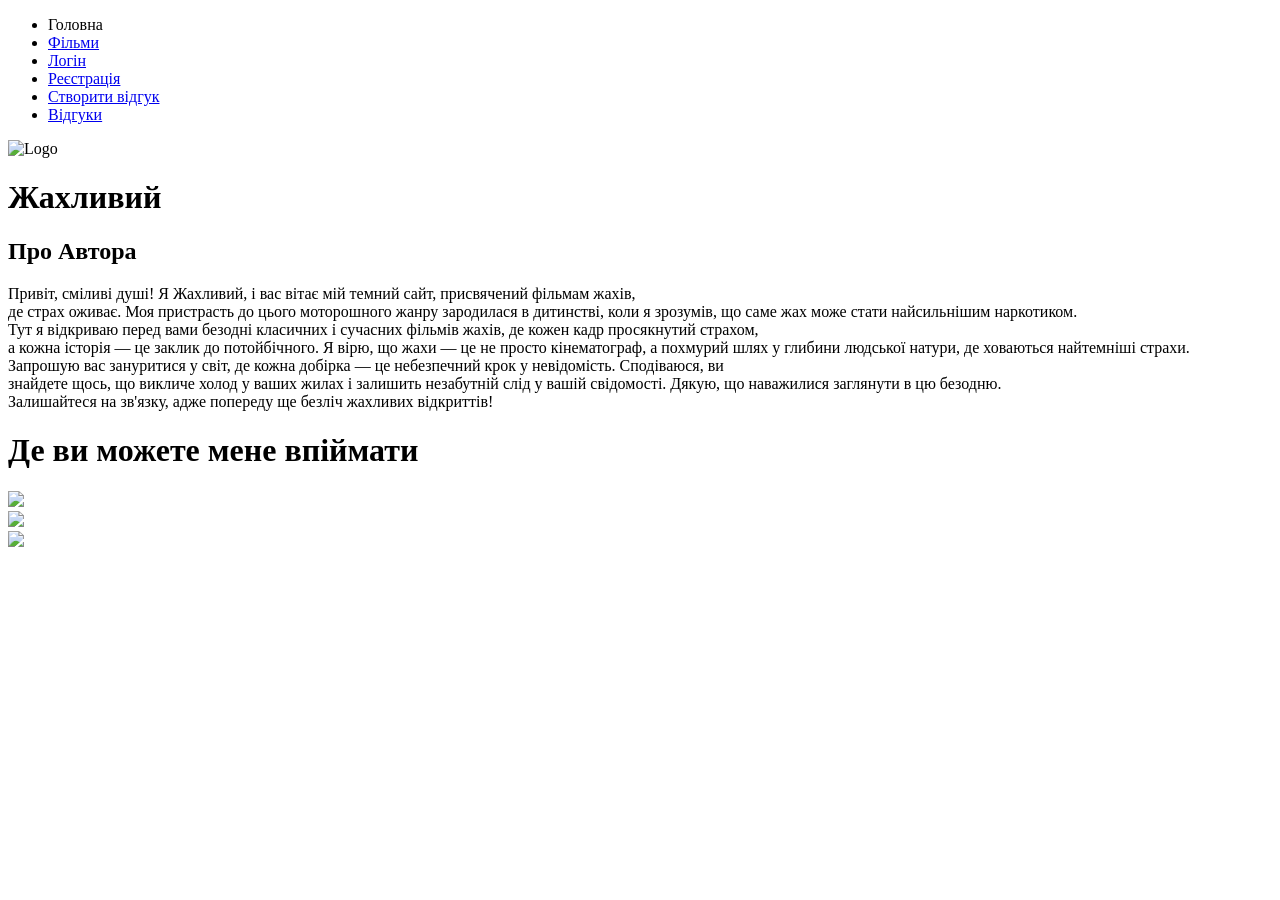
==== index.html @ cc89a4ee "Add files via upload" ====
<!DOCTYPE HTML>
<html lang="uk">
<head>
    <meta charset='UTF-8'>
    <title>Horror Films</title>
    <link rel="stylesheet" href="../static/styles.css">
</head>
<body>
    <header>
        <nav>
            <ul>
                <li>Головна</li>
                <li><a href="/films">Фільми</a></li>
                <li><a href="/login">Логін</a></li>
                <li><a href="/register">Реєстрація</a></li>
                <li><a href="/review">Створити відгук</a></li>
                <li><a href="/reviews">Відгуки</a></li>
            </ul>
        </nav>
        <img src="../static/images/logo.png" alt="Logo" width="300">
        <h1>Жахливий</h1>
    </header>
    <main>
        <div class="about_me">
            <h2>Про Автора</h2>
            <p>Привіт, сміливі душі! Я Жахливий, і вас вітає мій темний сайт, присвячений фільмам жахів,<br> де страх оживає. Моя пристрасть до цього моторошного жанру зародилася в дитинстві, коли я зрозумів, що саме жах може стати найсильнішим наркотиком.<br>

Тут я відкриваю перед вами безодні класичних і сучасних фільмів жахів, де кожен кадр просякнутий страхом,<br> а кожна історія — це заклик до потойбічного. Я вірю, що жахи — це не просто кінематограф, а похмурий шлях у глибини людської натури, де ховаються найтемніші страхи.<br>

Запрошую вас зануритися у світ, де кожна добірка — це небезпечний крок у невідомість. Сподіваюся, ви<br>знайдете щось, що викличе холод у ваших жилах і залишить незабутній слід у вашій свідомості. Дякую, що наважилися заглянути в цю безодню.<br> Залишайтеся на зв'язку, адже попереду ще безліч жахливих відкриттів!</p>
        </div>
    </main>
    <footer class="prog">
        <h1>Де ви можете мене впіймати</h1>
        <section class="tg"><img src="../static/images/tg.png", width=30></section>
        <section class="insta"><img src="../static/images/insta.jfif", width=30></section>
        <section class="facebook"><img src="../static/images/faceb.png", width=30></section>
    </footer> 
</body>
</html>
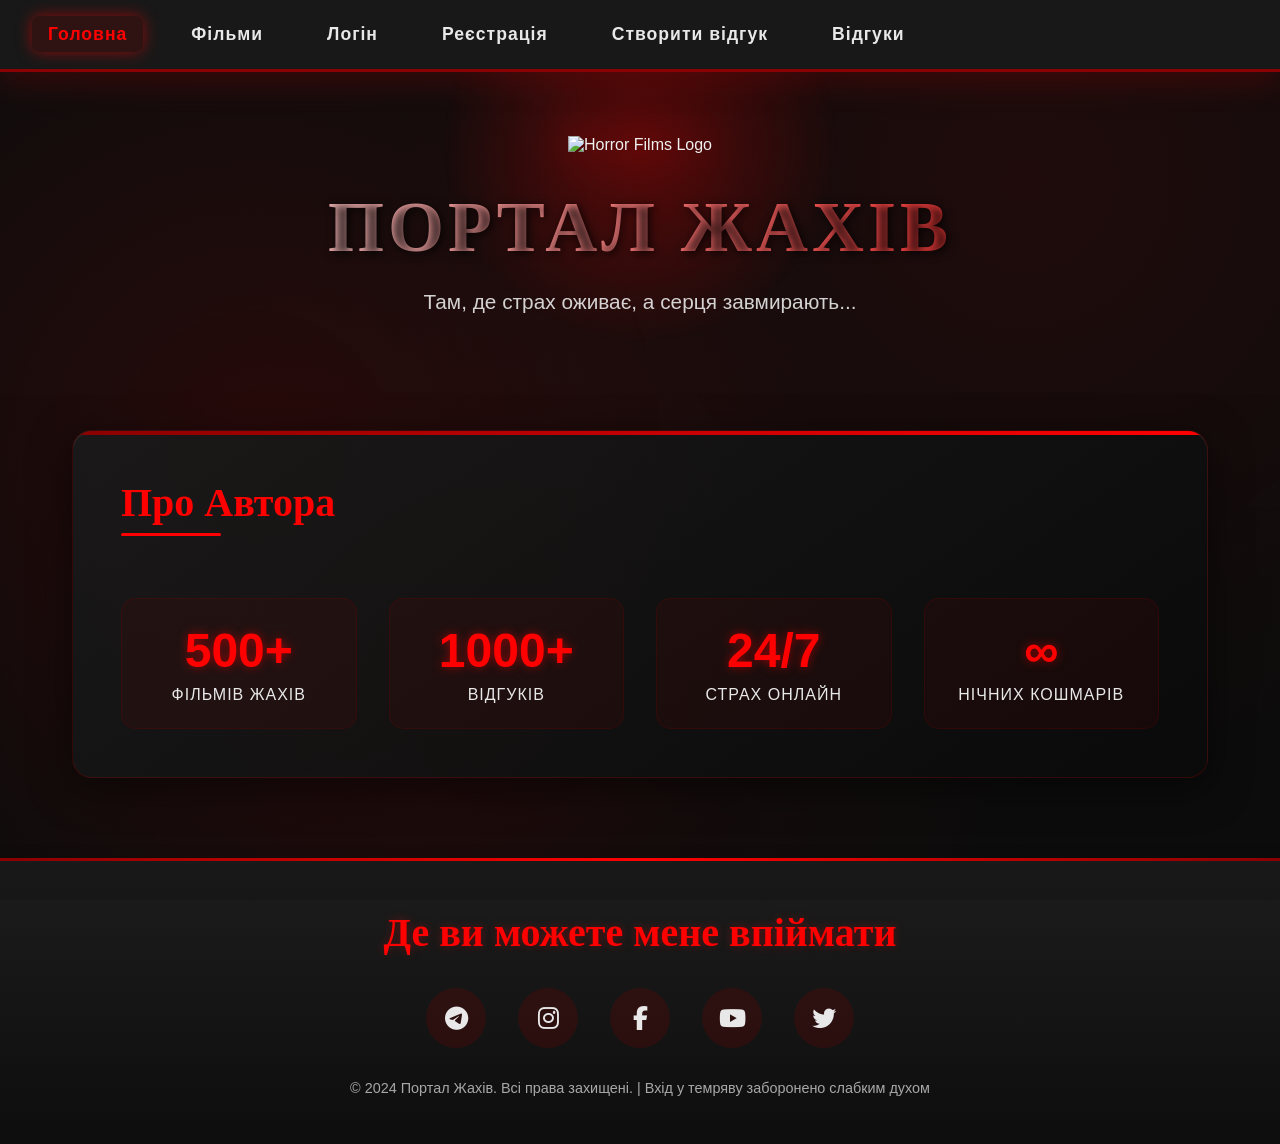
==== commit ab9b7ebb: "Adding files to the repository Adding HTML files with design CSS and JS like a frontend. And adding " ====
--- a/index.html
+++ b/index.html
@@ -2,39 +2,722 @@
 <html lang="uk">
 <head>
     <meta charset='UTF-8'>
-    <title>Horror Films</title>
+    <meta name="viewport" content="width=device-width, initial-scale=1.0">
+    <title>Horror Films | Порталом жахів</title>
     <link rel="stylesheet" href="../static/styles.css">
+    <link rel="stylesheet" href="https://cdnjs.cloudflare.com/ajax/libs/font-awesome/6.4.0/css/all.min.css">
+    <style>
+        :root {
+            --blood-red: #8b0000;
+            --dark-red: #5a0000;
+            --neon-red: #ff0000;
+            --glow-red: #ff4444;
+            --deep-black: #0a0a0a;
+            --charcoal: #1a1a1a;
+            --ash-gray: #2a2a2a;
+            --bone-white: #f0f0f0;
+            --ghost-white: #e8e8e8;
+            --shadow: 0 10px 30px rgba(139, 0, 0, 0.3);
+            --glow: 0 0 15px rgba(255, 0, 0, 0.5);
+            --transition: all 0.4s cubic-bezier(0.175, 0.885, 0.32, 1.275);
+        }
+
+        * {
+            margin: 0;
+            padding: 0;
+            box-sizing: border-box;
+        }
+
+        @font-face {
+            font-family: 'HorrorFont';
+            src: url('https://fonts.googleapis.com/css2?family=Cinzel+Decorative:wght@700&display=swap');
+        }
+
+        body {
+            font-family: 'Segoe UI', Tahoma, Geneva, Verdana, sans-serif;
+            color: var(--bone-white);
+            background: var(--deep-black);
+            min-height: 100vh;
+            overflow-x: hidden;
+            position: relative;
+        }
+
+        body::before {
+            content: '';
+            position: fixed;
+            top: 0;
+            left: 0;
+            width: 100%;
+            height: 100%;
+            background:
+                radial-gradient(circle at 20% 50%, rgba(139, 0, 0, 0.2) 0%, transparent 50%),
+                radial-gradient(circle at 80% 20%, rgba(139, 0, 0, 0.15) 0%, transparent 50%),
+                radial-gradient(circle at 40% 80%, rgba(139, 0, 0, 0.1) 0%, transparent 50%),
+                linear-gradient(to bottom, rgba(10, 10, 10, 0.95), rgba(10, 10, 10, 0.98));
+            z-index: -1;
+        }
+        .blood-drip {
+            position: fixed;
+            top: -100px;
+            width: 3px;
+            height: 100px;
+            background: linear-gradient(to bottom, transparent, var(--neon-red));
+            animation: drip 15s infinite linear;
+            opacity: 0.3;
+            z-index: -1;
+        }
+
+        .blood-drip:nth-child(2) { left: 20%; animation-delay: 3s; }
+        .blood-drip:nth-child(3) { left: 40%; animation-delay: 7s; }
+        .blood-drip:nth-child(4) { left: 60%; animation-delay: 11s; }
+        .blood-drip:nth-child(5) { left: 80%; animation-delay: 5s; }
+
+        @keyframes drip {
+            0% {
+                top: -100px;
+                opacity: 0;
+            }
+            10% {
+                opacity: 0.5;
+            }
+            90% {
+                opacity: 0.5;
+            }
+            100% {
+                top: 100vh;
+                opacity: 0;
+            }
+        }
+        nav {
+            background: rgba(26, 26, 26, 0.95);
+            backdrop-filter: blur(10px);
+            padding: 1.5rem 2rem;
+            position: sticky;
+            top: 0;
+            z-index: 1000;
+            border-bottom: 3px solid var(--blood-red);
+            box-shadow: var(--shadow);
+        }
+
+        .nav-container {
+            max-width: 1400px;
+            margin: 0 auto;
+            display: flex;
+            justify-content: space-between;
+            align-items: center;
+        }
+
+        .nav-links {
+            display: flex;
+            gap: 2rem;
+            list-style: none;
+        }
+
+        .nav-links li {
+            position: relative;
+        }
+
+        .nav-links a {
+            color: var(--ghost-white);
+            text-decoration: none;
+            font-size: 1.1rem;
+            font-weight: 600;
+            padding: 0.5rem 1rem;
+            border-radius: 8px;
+            transition: var(--transition);
+            position: relative;
+            overflow: hidden;
+            letter-spacing: 1px;
+        }
+
+        .nav-links a::before {
+            content: '';
+            position: absolute;
+            bottom: 0;
+            left: 0;
+            width: 100%;
+            height: 2px;
+            background: var(--neon-red);
+            transform: scaleX(0);
+            transform-origin: right;
+            transition: transform 0.4s ease;
+        }
+
+        .nav-links a:hover {
+            color: var(--neon-red);
+            background: rgba(139, 0, 0, 0.1);
+        }
+
+        .nav-links a:hover::before {
+            transform: scaleX(1);
+            transform-origin: left;
+        }
+
+        .nav-links .active {
+            color: var(--neon-red);
+            box-shadow: var(--glow);
+            background: rgba(139, 0, 0, 0.2);
+        }
+        header {
+            padding: 4rem 2rem;
+            text-align: center;
+            position: relative;
+            overflow: hidden;
+        }
+
+        .logo-container {
+            position: relative;
+            display: inline-block;
+            margin-bottom: 2rem;
+            animation: float 6s ease-in-out infinite;
+        }
+
+        @keyframes float {
+            0%, 100% { transform: translateY(0px); }
+            50% { transform: translateY(-20px); }
+        }
+
+        .logo-container img {
+            width: 350px;
+            filter: drop-shadow(0 0 20px rgba(255, 0, 0, 0.5));
+            transition: var(--transition);
+        }
+
+        .logo-container:hover img {
+            transform: scale(1.05) rotate(-2deg);
+            filter: drop-shadow(0 0 30px rgba(255, 0, 0, 0.7));
+        }
+
+        .logo-glow {
+            position: absolute;
+            top: 50%;
+            left: 50%;
+            transform: translate(-50%, -50%);
+            width: 400px;
+            height: 400px;
+            background: radial-gradient(circle, rgba(255, 0, 0, 0.3) 0%, transparent 70%);
+            z-index: -1;
+            animation: pulse 3s ease-in-out infinite;
+        }
+
+        @keyframes pulse {
+            0%, 100% { opacity: 0.3; }
+            50% { opacity: 0.6; }
+        }
+
+        h1 {
+            font-family: 'Cinzel Decorative', serif;
+            font-size: 4.5rem;
+            text-transform: uppercase;
+            letter-spacing: 4px;
+            background: linear-gradient(to right, var(--bone-white), var(--neon-red));
+            -webkit-background-clip: text;
+            background-clip: text;
+            color: transparent;
+            text-shadow: 2px 2px 10px rgba(0, 0, 0, 0.8);
+            margin-bottom: 1rem;
+            position: relative;
+        }
+
+        .tagline {
+            font-size: 1.3rem;
+            color: var(--ghost-white);
+            max-width: 600px;
+            margin: 0 auto;
+            line-height: 1.6;
+            opacity: 0.9;
+        }
+        main {
+            max-width: 1200px;
+            margin: 3rem auto;
+            padding: 0 2rem;
+        }
+
+        .about-card {
+            background: linear-gradient(145deg, rgba(26, 26, 26, 0.9), rgba(10, 10, 10, 0.9));
+            border-radius: 20px;
+            padding: 3rem;
+            box-shadow:
+                0 10px 40px rgba(0, 0, 0, 0.5),
+                inset 0 1px 0 rgba(255, 255, 255, 0.1);
+            border: 1px solid rgba(139, 0, 0, 0.3);
+            position: relative;
+            overflow: hidden;
+            transition: var(--transition);
+        }
+
+        .about-card:hover {
+            transform: translateY(-10px);
+            box-shadow:
+                0 20px 50px rgba(139, 0, 0, 0.4),
+                inset 0 1px 0 rgba(255, 255, 255, 0.1);
+            border-color: var(--neon-red);
+        }
+
+        .about-card::before {
+            content: '';
+            position: absolute;
+            top: 0;
+            left: 0;
+            width: 100%;
+            height: 4px;
+            background: linear-gradient(90deg, var(--blood-red), var(--neon-red));
+        }
+
+        .about-card h2 {
+            font-family: 'Cinzel Decorative', serif;
+            font-size: 2.5rem;
+            color: var(--neon-red);
+            margin-bottom: 1.5rem;
+            position: relative;
+            display: inline-block;
+        }
+
+        .about-card h2::after {
+            content: '';
+            position: absolute;
+            bottom: -10px;
+            left: 0;
+            width: 100px;
+            height: 3px;
+            background: var(--neon-red);
+            border-radius: 2px;
+        }
+
+        .about-text {
+            font-size: 1.2rem;
+            line-height: 1.8;
+            color: var(--ghost-white);
+            margin-bottom: 2rem;
+            position: relative;
+            z-index: 1;
+        }
+
+        .about-text p {
+            margin-bottom: 1.5rem;
+            text-align: justify;
+        }
+
+        .highlight {
+            color: var(--neon-red);
+            font-weight: bold;
+            text-shadow: 0 0 5px rgba(255, 0, 0, 0.3);
+        }
+
+        .stats {
+            display: grid;
+            grid-template-columns: repeat(auto-fit, minmax(200px, 1fr));
+            gap: 2rem;
+            margin-top: 3rem;
+        }
+
+        .stat-card {
+            background: rgba(139, 0, 0, 0.1);
+            border-radius: 15px;
+            padding: 1.5rem;
+            text-align: center;
+            border: 1px solid rgba(139, 0, 0, 0.2);
+            transition: var(--transition);
+        }
+
+        .stat-card:hover {
+            background: rgba(139, 0, 0, 0.2);
+            transform: translateY(-5px);
+            border-color: var(--neon-red);
+        }
+
+        .stat-number {
+            font-size: 3rem;
+            font-weight: bold;
+            color: var(--neon-red);
+            margin-bottom: 0.5rem;
+            text-shadow: 0 0 10px rgba(255, 0, 0, 0.5);
+        }
+
+        .stat-label {
+            font-size: 1rem;
+            color: var(--ghost-white);
+            text-transform: uppercase;
+            letter-spacing: 1px;
+        }
+
+        /* Футер */
+        footer {
+            background: linear-gradient(to top, rgba(10, 10, 10, 0.95), rgba(26, 26, 26, 0.95));
+            padding: 3rem 2rem;
+            margin-top: 5rem;
+            border-top: 3px solid var(--blood-red);
+            position: relative;
+        }
+
+        footer::before {
+            content: '';
+            position: absolute;
+            top: -3px;
+            left: 0;
+            width: 100%;
+            height: 3px;
+            background: linear-gradient(90deg, transparent, var(--neon-red), transparent);
+        }
+
+        .footer-content {
+            max-width: 1200px;
+            margin: 0 auto;
+            text-align: center;
+        }
+
+        .footer-title {
+            font-family: 'Cinzel Decorative', serif;
+            font-size: 2.5rem;
+            color: var(--neon-red);
+            margin-bottom: 2rem;
+            text-shadow: 0 0 10px rgba(255, 0, 0, 0.3);
+        }
+
+        .social-links {
+            display: flex;
+            justify-content: center;
+            gap: 2rem;
+            margin-bottom: 2rem;
+        }
+
+        .social-link {
+            width: 60px;
+            height: 60px;
+            border-radius: 50%;
+            background: rgba(139, 0, 0, 0.2);
+            display: flex;
+            align-items: center;
+            justify-content: center;
+            color: var(--ghost-white);
+            font-size: 1.5rem;
+            text-decoration: none;
+            transition: var(--transition);
+            position: relative;
+            overflow: hidden;
+            border: 2px solid transparent;
+        }
+
+        .social-link::before {
+            content: '';
+            position: absolute;
+            width: 100%;
+            height: 100%;
+            background: linear-gradient(45deg, var(--blood-red), var(--neon-red));
+            opacity: 0;
+            transition: opacity 0.4s ease;
+        }
+
+        .social-link:hover {
+            transform: translateY(-5px) scale(1.1);
+            border-color: var(--neon-red);
+            box-shadow: var(--glow);
+        }
+
+        .social-link:hover::before {
+            opacity: 0.2;
+        }
+
+        .social-link i {
+            position: relative;
+            z-index: 1;
+        }
+
+        .social-link:hover i {
+            color: var(--neon-red);
+            animation: socialPulse 0.6s ease;
+        }
+
+        @keyframes socialPulse {
+            0%, 100% { transform: scale(1); }
+            50% { transform: scale(1.2); }
+        }
+
+        .copyright {
+            color: var(--ghost-white);
+            font-size: 0.9rem;
+            opacity: 0.7;
+            margin-top: 2rem;
+        }
+        .particles {
+            position: fixed;
+            width: 100%;
+            height: 100%;
+            pointer-events: none;
+            z-index: -1;
+        }
+        .scroll-top {
+            position: fixed;
+            bottom: 30px;
+            right: 30px;
+            width: 50px;
+            height: 50px;
+            background: rgba(139, 0, 0, 0.8);
+            border-radius: 50%;
+            display: flex;
+            align-items: center;
+            justify-content: center;
+            color: white;
+            font-size: 1.5rem;
+            cursor: pointer;
+            opacity: 0;
+            visibility: hidden;
+            transition: var(--transition);
+            z-index: 999;
+            border: 2px solid var(--neon-red);
+            box-shadow: var(--glow);
+        }
+
+        .scroll-top.visible {
+            opacity: 1;
+            visibility: visible;
+        }
+
+        .scroll-top:hover {
+            background: var(--neon-red);
+            transform: translateY(-5px);
+        }
+        @media (max-width: 1024px) {
+            h1 {
+                font-size: 3.5rem;
+            }
+
+            .logo-container img {
+                width: 300px;
+            }
+
+            .nav-links {
+                gap: 1rem;
+            }
+        }
+
+        @media (max-width: 768px) {
+            h1 {
+                font-size: 2.8rem;
+            }
+
+            .logo-container img {
+                width: 250px;
+            }
+
+            .nav-container {
+                flex-direction: column;
+                gap: 1rem;
+            }
+
+            .nav-links {
+                flex-wrap: wrap;
+                justify-content: center;
+            }
+
+            .about-card {
+                padding: 2rem;
+            }
+
+            .about-card h2 {
+                font-size: 2rem;
+            }
+
+            .stats {
+                grid-template-columns: 1fr;
+            }
+
+            .social-links {
+                flex-wrap: wrap;
+            }
+        }
+
+        @media (max-width: 480px) {
+            h1 {
+                font-size: 2.2rem;
+            }
+
+            header {
+                padding: 2rem 1rem;
+            }
+
+            main {
+                padding: 0 1rem;
+            }
+
+            .about-card {
+                padding: 1.5rem;
+            }
+        }
+    </style>
 </head>
 <body>
-    <header>
-        <nav>
-            <ul>
-                <li>Головна</li>
+    <div class="blood-drip"></div>
+    <div class="blood-drip"></div>
+    <div class="blood-drip"></div>
+    <div class="blood-drip"></div>
+    <div class="blood-drip"></div>
+    <nav>
+        <div class="nav-container">
+            <ul class="nav-links">
+                <li><a href="#" class="active">Головна</a></li>
                 <li><a href="/films">Фільми</a></li>
                 <li><a href="/login">Логін</a></li>
                 <li><a href="/register">Реєстрація</a></li>
                 <li><a href="/review">Створити відгук</a></li>
                 <li><a href="/reviews">Відгуки</a></li>
             </ul>
-        </nav>
-        <img src="../static/images/logo.png" alt="Logo" width="300">
-        <h1>Жахливий</h1>
+        </div>
+    </nav>
+    <header>
+        <div class="logo-container">
+            <div class="logo-glow"></div>
+            <img src="../static/images/logo.png" alt="Horror Films Logo">
+        </div>
+        <h1>Портал Жахів</h1>
+        <p class="tagline">Там, де страх оживає, а серця завмирають...</p>
     </header>
     <main>
-        <div class="about_me">
+        <div class="about-card">
             <h2>Про Автора</h2>
-            <p>Привіт, сміливі душі! Я Жахливий, і вас вітає мій темний сайт, присвячений фільмам жахів,<br> де страх оживає. Моя пристрасть до цього моторошного жанру зародилася в дитинстві, коли я зрозумів, що саме жах може стати найсильнішим наркотиком.<br>
-
-Тут я відкриваю перед вами безодні класичних і сучасних фільмів жахів, де кожен кадр просякнутий страхом,<br> а кожна історія — це заклик до потойбічного. Я вірю, що жахи — це не просто кінематограф, а похмурий шлях у глибини людської натури, де ховаються найтемніші страхи.<br>
-
-Запрошую вас зануритися у світ, де кожна добірка — це небезпечний крок у невідомість. Сподіваюся, ви<br>знайдете щось, що викличе холод у ваших жилах і залишить незабутній слід у вашій свідомості. Дякую, що наважилися заглянути в цю безодню.<br> Залишайтеся на зв'язку, адже попереду ще безліч жахливих відкриттів!</p>
+            <div class="about-text">
+                <p>Привіт, <span class="highlight">сміливі душі</span>! Я <span class="highlight">Жахливий</span>, і вас вітає мій темний сайт, присвячений фільмам жахів, де страх оживає в кожному кадрі.</p>
+
+                <p>Моя пристрасть до цього моторошного жанру зародилася в дитинстві, коли я зрозумів, що саме жах може стати найсильнішим наркотиком для душі, що прагне екстриму.</p>
+
+                <p>Тут я відкриваю перед вами <span class="highlight">безодні класичних і сучасних фільмів жахів</span>, де кожен кадр просякнутий страхом, а кожна історія — це заклик до потойбічного світу. Я вірю, що жахи — це не просто кінематограф, а похмурий шлях у глибини людської натури, де ховаються найтемніші табу.</p>
+
+                <p>Запрошую вас <span class="highlight">зануритися у світ</span>, де кожна добірка — це небезпечний крок у невідомість, а кожен фільм — це дзеркало, що відображає наші найглибші фобії.</p>
+
+                <p>Сподіваюся, ви знайдете щось, що викличе <span class="highlight">холод у ваших жилах</span> і залишить незабутній слід у вашій свідомості. Дякую, що наважилися заглянути в цю безодню.</p>
+
+                <p>Залишайтеся на зв'язку, адже попереду ще безліч <span class="highlight">жахливих відкриттів</span>!</p>
+            </div>
+
+            <div class="stats">
+                <div class="stat-card">
+                    <div class="stat-number">500+</div>
+                    <div class="stat-label">Фільмів жахів</div>
+                </div>
+                <div class="stat-card">
+                    <div class="stat-number">1000+</div>
+                    <div class="stat-label">Відгуків</div>
+                </div>
+                <div class="stat-card">
+                    <div class="stat-number">24/7</div>
+                    <div class="stat-label">Страх онлайн</div>
+                </div>
+                <div class="stat-card">
+                    <div class="stat-number">∞</div>
+                    <div class="stat-label">Нічних кошмарів</div>
+                </div>
+            </div>
         </div>
     </main>
-    <footer class="prog">
-        <h1>Де ви можете мене впіймати</h1>
-        <section class="tg"><img src="../static/images/tg.png", width=30></section>
-        <section class="insta"><img src="../static/images/insta.jfif", width=30></section>
-        <section class="facebook"><img src="../static/images/faceb.png", width=30></section>
-    </footer> 
+    <footer>
+        <div class="footer-content">
+            <h2 class="footer-title">Де ви можете мене впіймати</h2>
+            <div class="social-links">
+                <a href="#" class="social-link" title="Telegram">
+                    <i class="fab fa-telegram-plane"></i>
+                </a>
+                <a href="#" class="social-link" title="Instagram">
+                    <i class="fab fa-instagram"></i>
+                </a>
+                <a href="#" class="social-link" title="Facebook">
+                    <i class="fab fa-facebook-f"></i>
+                </a>
+                <a href="#" class="social-link" title="YouTube">
+                    <i class="fab fa-youtube"></i>
+                </a>
+                <a href="#" class="social-link" title="Twitter">
+                    <i class="fab fa-twitter"></i>
+                </a>
+            </div>
+            <p class="copyright">© 2024 Портал Жахів. Всі права захищені. | Вхід у темряву заборонено слабким духом</p>
+        </div>
+    </footer>
+    <div class="scroll-top" id="scrollTop">
+        <i class="fas fa-arrow-up"></i>
+    </div>
+
+    <script>
+        const scrollTopBtn = document.getElementById('scrollTop');
+
+        window.addEventListener('scroll', () => {
+            if (window.pageYOffset > 300) {
+                scrollTopBtn.classList.add('visible');
+            } else {
+                scrollTopBtn.classList.remove('visible');
+            }
+        });
+
+        scrollTopBtn.addEventListener('click', () => {
+            window.scrollTo({
+                top: 0,
+                behavior: 'smooth'
+            });
+        });
+        document.querySelectorAll('a[href^="#"]').forEach(anchor => {
+            anchor.addEventListener('click', function (e) {
+                e.preventDefault();
+                const target = document.querySelector(this.getAttribute('href'));
+                if (target) {
+                    target.scrollIntoView({
+                        behavior: 'smooth',
+                        block: 'start'
+                    });
+                }
+            });
+        });
+        const observerOptions = {
+            threshold: 0.1,
+            rootMargin: '0px 0px -50px 0px'
+        };
+
+        const observer = new IntersectionObserver((entries) => {
+            entries.forEach(entry => {
+                if (entry.isIntersecting) {
+                    entry.target.style.opacity = '1';
+                    entry.target.style.transform = 'translateY(0)';
+                }
+            });
+        }, observerOptions);
+        document.querySelectorAll('.about-card, .stat-card').forEach(el => {
+            el.style.opacity = '0';
+            el.style.transform = 'translateY(20px)';
+            el.style.transition = 'opacity 0.6s ease, transform 0.6s ease';
+            observer.observe(el);
+        });
+        const aboutText = document.querySelector('.about-text');
+        const originalText = aboutText.innerHTML;
+
+        function typeWriterEffect() {
+            aboutText.innerHTML = '';
+            let i = 0;
+            const speed = 20;
+
+            function typeWriter() {
+                if (i < originalText.length) {
+                    aboutText.innerHTML += originalText.charAt(i);
+                    i++;
+                    setTimeout(typeWriter, speed);
+                }
+            }
+            typeWriter();
+        }
+        window.addEventListener('load', () => {
+            setTimeout(typeWriterEffect, 1000);
+        });
+        const logo = document.querySelector('.logo-container img');
+        logo.addEventListener('mouseenter', () => {
+            logo.style.filter = 'drop-shadow(0 0 40px rgba(255, 0, 0, 0.8))';
+        });
+        logo.addEventListener('mouseleave', () => {
+            setTimeout(() => {
+                logo.style.filter = 'drop-shadow(0 0 20px rgba(255, 0, 0, 0.5))';
+            }, 300);
+        });
+        window.addEventListener('scroll', () => {
+            const scrolled = window.pageYOffset;
+            const opacity = 0.7 + (scrolled / 1000);
+            document.body.style.backgroundColor = `rgba(10, 10, 10, ${Math.min(opacity, 0.95)})`;
+        });
+    </script>
 </body>
-</html>
+</html>
